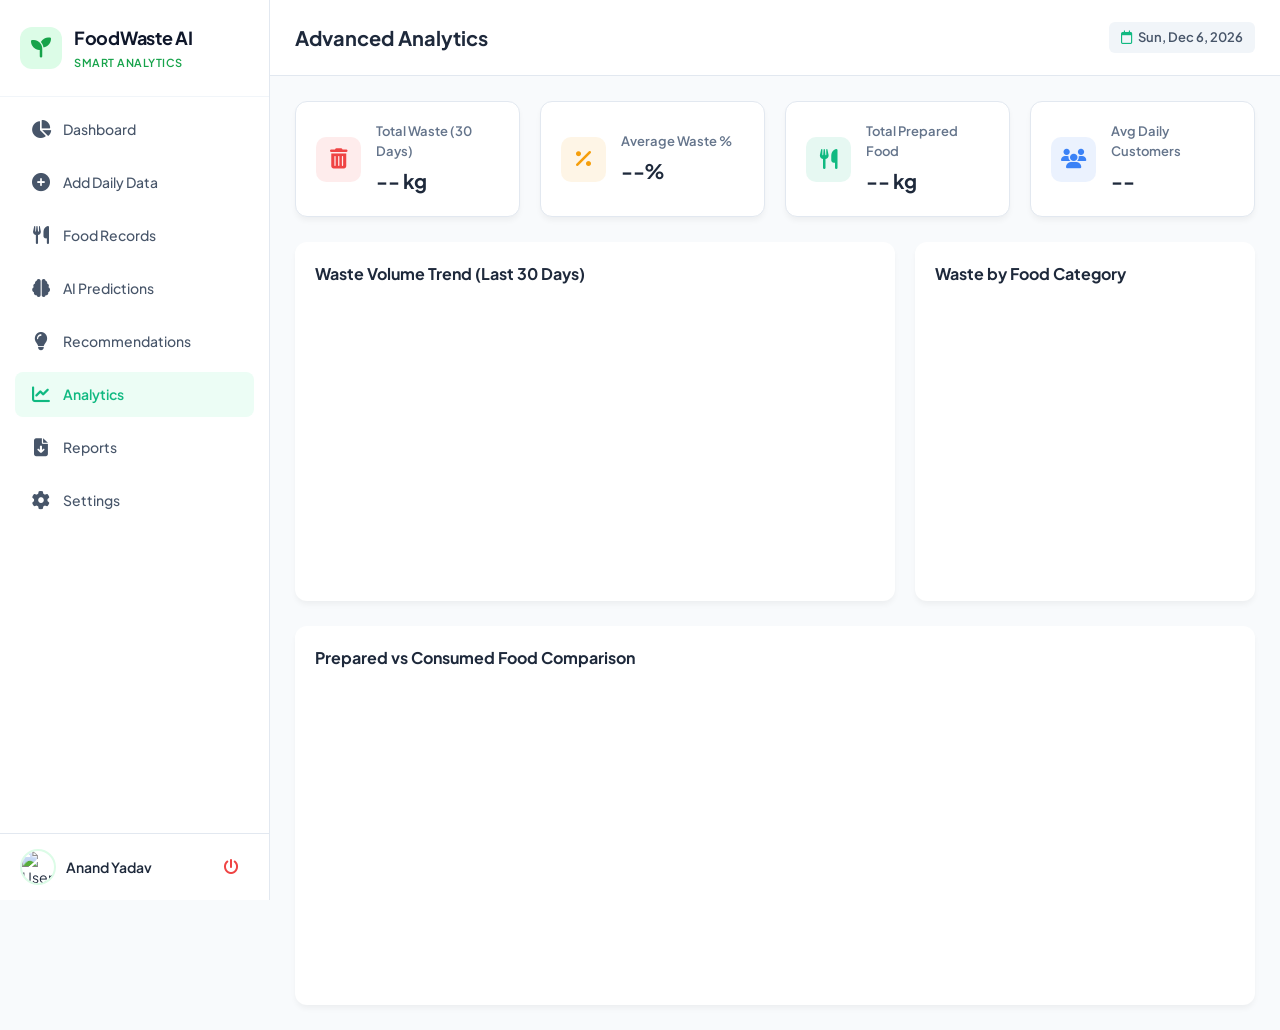
==== Analytics.html @ f4ef6a55 "Add files via upload" ====
<!DOCTYPE html>
<html lang="en">
<head>
    <meta charset="UTF-8">
    <meta name="viewport" content="width=device-width, initial-scale=1.0">
    <title>Advanced Analytics - FoodWaste AI</title>
    <!-- Chart.js CDN -->
    <script src="https://cdn.jsdelivr.net/npm/chart.js"></script>
    <!-- Supabase JS v2 CDN -->
    <script src="https://cdn.jsdelivr.net/npm/@supabase/supabase-js@2"></script>
    <!-- FontAwesome for Icons -->
    <link rel="stylesheet" href="https://cdnjs.cloudflare.com/ajax/libs/font-awesome/6.4.0/css/all.min.css">
    <!-- Google Fonts -->
    <link href="https://fonts.googleapis.com/css2?family=Plus+Jakarta+Sans:wght@400;500;600;700;800&display=swap" rel="stylesheet">
    <!-- Dashboard CSS Stylesheet -->
    <link rel="stylesheet" href="Dashboard.css">
    <style>
        /* Desktop screen par mobile toggle/close buttons aur overlay hide karne ke liye */
        @media (min-width: 992px) {
            #menuToggleBtn,
            #sidebarClose,
            #sidebarOverlay {
                display: none !important;
            }
        }
    </style>
</head>
<body class="dashboard-body">

    <div class="dashboard-container" style="display: flex; width: 100%; min-height: 100vh;">
        
        <!-- Mobile Sidebar Overlay -->
        <div class="sidebar-overlay" id="sidebarOverlay"></div>

        <!-- Sidebar Navigation -->
        <aside class="sidebar" id="sidebar">
            <div class="sidebar-header">
    <a href="Dashboard.html" style="display: flex; align-items: center; gap: 12px; text-decoration: none; color: inherit; width: 100%;">
        <div class="brand-logo">
            <i class="fa-solid fa-seedling"></i>
        </div>
        <div class="brand-title">
            <h2>FoodWaste AI</h2>
            <span>Smart Analytics</span>
        </div>
    </a>
    <button class="mobile-close-btn" id="mobileCloseBtn">
        <i class="fa-solid fa-xmark"></i>
    </button>
</div>

            <ul class="sidebar-nav" style="list-style: none; padding: 0 15px; margin: 10px 0;">
                <li>
                    <a href="dashboard.html" class="nav-item" data-page="dashboard" style="display: flex; align-items: center; gap: 12px; padding: 12px 16px; text-decoration: none; color: #475569; font-weight: 500; border-radius: 8px; margin-bottom: 4px;">
                        <i class="fa-solid fa-chart-pie" style="width: 20px; text-align: center;"></i>
                        <span>Dashboard</span>
                    </a>
                </li>
                <li>
                    <a href="Daily_data.html" class="nav-item" data-page="add-daily-data" style="display: flex; align-items: center; gap: 12px; padding: 12px 16px; text-decoration: none; color: #475569; font-weight: 500; border-radius: 8px; margin-bottom: 4px;">
                        <i class="fa-solid fa-circle-plus" style="width: 20px; text-align: center;"></i>
                        <span>Add Daily Data</span>
                    </a>
                </li>
                <li>
                    <a href="Food_records.html" class="nav-item" data-page="food-records" style="display: flex; align-items: center; gap: 12px; padding: 12px 16px; text-decoration: none; color: #475569; font-weight: 500; border-radius: 8px; margin-bottom: 4px;">
                        <i class="fa-solid fa-utensils" style="width: 20px; text-align: center;"></i>
                        <span>Food Records</span>
                    </a>
                </li>
                <li>
                    <a href="Prediction.html" class="nav-item" data-page="predictions" style="display: flex; align-items: center; gap: 12px; padding: 12px 16px; text-decoration: none; color: #475569; font-weight: 500; border-radius: 8px; margin-bottom: 4px;">
                        <i class="fa-solid fa-brain" style="width: 20px; text-align: center;"></i>
                        <span>AI Predictions</span>
                    </a>
                </li>
                <li>
                    <a href="recommendations.html" class="nav-item" data-page="recommendations" style="display: flex; align-items: center; gap: 12px; padding: 12px 16px; text-decoration: none; color: #475569; font-weight: 500; border-radius: 8px; margin-bottom: 4px;">
                        <i class="fa-solid fa-lightbulb" style="width: 20px; text-align: center;"></i>
                        <span>Recommendations</span>
                    </a>
                </li>
                <li>
                    <a href="analytics.html" class="nav-item active" data-page="analytics" style="display: flex; align-items: center; gap: 12px; padding: 12px 16px; text-decoration: none; color: #10b981; background: #ecfdf5; font-weight: 600; border-radius: 8px; margin-bottom: 4px;">
                        <i class="fa-solid fa-chart-line" style="width: 20px; text-align: center;"></i>
                        <span>Analytics</span>
                    </a>
                </li>
                <li>
                    <a href="reports.html" class="nav-item" data-page="reports" style="display: flex; align-items: center; gap: 12px; padding: 12px 16px; text-decoration: none; color: #475569; font-weight: 500; border-radius: 8px; margin-bottom: 4px;">
                        <i class="fa-solid fa-file-arrow-down" style="width: 20px; text-align: center;"></i>
                        <span>Reports</span>
                    </a>
                </li>
                <li>
                    <a href="settings.html" class="nav-item" data-page="settings" style="display: flex; align-items: center; gap: 12px; padding: 12px 16px; text-decoration: none; color: #475569; font-weight: 500; border-radius: 8px; margin-bottom: 4px;">
                        <i class="fa-solid fa-gear" style="width: 20px; text-align: center;"></i>
                        <span>Settings</span>
                    </a>
                </li>
            </ul>

            <div class="sidebar-footer" style="padding: 15px 20px; border-top: 1px solid #e2e8f0; display: flex; align-items: center; justify-content: space-between; margin-top: auto;">
                <div class="admin-profile" style="display: flex; align-items: center; gap: 10px;">
                    <img src="https://images.unsplash.com/photo-1534528741775-53994a69daeb?auto=format&fit=crop&w=150&q=80" alt="User" class="admin-avatar" style="width: 36px; height: 36px; border-radius: 50%; object-fit: cover;">
                    <div class="admin-info">
                        <h4 id="sidebarAdminName" style="font-size: 14px; margin: 0; color: #1e293b;">---</h4>
                        <!-- <p style="font-size: 11px; margin: 0; color: #64748b;">Indore, MP</p> -->
                    </div>
                </div>
                <button class="logout-btn" id="logoutBtn" title="Logout" style="background: none; border: none; color: #ef4444; font-size: 16px; cursor: pointer;">
                    <i class="fa-solid fa-power-off"></i>
                </button>
            </div>
        </aside>

        <!-- Main Content Area -->
        <main class="main-content" style="flex: 1; display: flex; flex-direction: column; min-width: 0;">
            <!-- Top Header Bar -->
            <header class="top-header" style="display: flex; justify-content: space-between; align-items: center; padding: 15px 25px; background: white; border-bottom: 1px solid #e2e8f0;">
                <div class="header-left" style="display: flex; align-items: center; gap: 15px;">
                    <button class="menu-toggle-btn" id="menuToggleBtn" style="background: none; border: none; font-size: 18px; cursor: pointer; color: #475569;"><i class="fa-solid fa-bars"></i></button>
                    <h2 style="font-size: 20px; margin: 0; color: #1e293b;">Advanced Analytics</h2>
                </div>
                <div class="header-right" style="display: flex; align-items: center; gap: 15px;">
                    <div class="date-display" id="currentDateDisplay" style="font-size: 13px; font-weight: 600; color: #475569; background: #f1f5f9; padding: 6px 12px; border-radius: 6px;">
                        <i class="fa-regular fa-calendar" style="margin-right: 6px; color: #10b981;"></i>Loading Date...
                    </div>
                </div>
            </header>

            <!-- Analytics Dashboard Content Body -->
            <div class="content-body" style="padding: 25px; background: #f8fafc; flex: 1;">

                <!-- Advanced Metric Cards Section -->
                <div class="metrics-grid" style="display: grid; grid-template-columns: repeat(auto-fit, minmax(220px, 1fr)); gap: 20px; margin-bottom: 25px;">
                    <div class="metric-card" style="background: white; padding: 20px; border-radius: 12px; box-shadow: 0 4px 6px -1px rgba(0,0,0,0.05); display: flex; align-items: center; gap: 15px;">
                        <div class="metric-icon waste" style="width: 45px; height: 45px; background: rgba(239, 68, 68, 0.1); color: #ef4444; border-radius: 10px; display: flex; align-items: center; justify-content: center; font-size: 20px;">
                            <i class="fa-solid fa-trash-can"></i>
                        </div>
                        <div class="metric-content">
                            <p style="margin: 0; font-size: 13px; color: #64748b;">Total Waste (30 Days)</p>
                            <h3 id="analyticsTotalWaste" style="margin: 5px 0 0 0; font-size: 20px; color: #1e293b;">-- kg</h3>
                        </div>
                    </div>
                    <div class="metric-card" style="background: white; padding: 20px; border-radius: 12px; box-shadow: 0 4px 6px -1px rgba(0,0,0,0.05); display: flex; align-items: center; gap: 15px;">
                        <div class="metric-icon percent" style="width: 45px; height: 45px; background: rgba(245, 158, 11, 0.1); color: #f59e0b; border-radius: 10px; display: flex; align-items: center; justify-content: center; font-size: 20px;">
                            <i class="fa-solid fa-percent"></i>
                        </div>
                        <div class="metric-content">
                            <p style="margin: 0; font-size: 13px; color: #64748b;">Average Waste %</p>
                            <h3 id="analyticsAvgWastePercent" style="margin: 5px 0 0 0; font-size: 20px; color: #1e293b;">--%</h3>
                        </div>
                    </div>
                    <div class="metric-card" style="background: white; padding: 20px; border-radius: 12px; box-shadow: 0 4px 6px -1px rgba(0,0,0,0.05); display: flex; align-items: center; gap: 15px;">
                        <div class="metric-icon prep" style="width: 45px; height: 45px; background: rgba(16, 185, 129, 0.1); color: #10b981; border-radius: 10px; display: flex; align-items: center; justify-content: center; font-size: 20px;">
                            <i class="fa-solid fa-utensils"></i>
                        </div>
                        <div class="metric-content">
                            <p style="margin: 0; font-size: 13px; color: #64748b;">Total Prepared Food</p>
                            <h3 id="analyticsTotalPrepared" style="margin: 5px 0 0 0; font-size: 20px; color: #1e293b;">-- kg</h3>
                        </div>
                    </div>
                    <div class="metric-card" style="background: white; padding: 20px; border-radius: 12px; box-shadow: 0 4px 6px -1px rgba(0,0,0,0.05); display: flex; align-items: center; gap: 15px;">
                        <div class="metric-icon customers" style="width: 45px; height: 45px; background: rgba(59, 130, 246, 0.1); color: #3b82f6; border-radius: 10px; display: flex; align-items: center; justify-content: center; font-size: 20px;">
                            <i class="fa-solid fa-users"></i>
                        </div>
                        <div class="metric-content">
                            <p style="margin: 0; font-size: 13px; color: #64748b;">Avg Daily Customers</p>
                            <h3 id="analyticsAvgCustomers" style="margin: 5px 0 0 0; font-size: 20px; color: #1e293b;">--</h3>
                        </div>
                    </div>
                </div>

                <!-- Charts Section -->
                <div class="charts-grid" style="display: grid; grid-template-columns: 2fr 1fr; gap: 20px; margin-bottom: 25px;">
                    <!-- Waste Trend Line Chart -->
                    <div class="chart-card large" style="background: white; padding: 20px; border-radius: 12px; box-shadow: 0 4px 6px -1px rgba(0,0,0,0.05);">
                        <div class="card-header" style="margin-bottom: 15px;">
                            <h3 style="margin: 0; font-size: 16px; color: #1e293b;">Waste Volume Trend (Last 30 Days)</h3>
                        </div>
                        <div class="chart-wrapper" style="height: 280px; position: relative;">
                            <canvas id="analyticsTrendChart"></canvas>
                        </div>
                    </div>

                    <!-- Waste Distribution Doughnut Chart -->
                    <div class="chart-card" style="background: white; padding: 20px; border-radius: 12px; box-shadow: 0 4px 6px -1px rgba(0,0,0,0.05);">
                        <div class="card-header" style="margin-bottom: 15px;">
                            <h3 style="margin: 0; font-size: 16px; color: #1e293b;">Waste by Food Category</h3>
                        </div>
                        <div class="chart-wrapper" style="height: 280px; position: relative;">
                            <canvas id="analyticsDistributionChart"></canvas>
                        </div>
                    </div>
                </div>

                <div class="charts-grid single-row">
                    <!-- Prepared vs Consumed Bar Chart -->
                    <div class="chart-card full-width" style="background: white; padding: 20px; border-radius: 12px; box-shadow: 0 4px 6px -1px rgba(0,0,0,0.05);">
                        <div class="card-header" style="margin-bottom: 15px;">
                            <h3 style="margin: 0; font-size: 16px; color: #1e293b;">Prepared vs Consumed Food Comparison</h3>
                        </div>
                        <div class="chart-wrapper" style="height: 300px; position: relative;">
                            <canvas id="analyticsComparisonChart"></canvas>
                        </div>
                    </div>
                </div>

            </div>
        </main>
    </div>

    <!-- Script to set current date & mobile sidebar triggers -->
    <script>
        document.addEventListener('DOMContentLoaded', () => {
            // Set Current Date in Top Header
            const dateDisplay = document.getElementById('currentDateDisplay');
            if (dateDisplay) {
                const options = { weekday: 'short', year: 'numeric', month: 'short', day: 'numeric' };
                const todayStr = new Date().toLocaleDateString('en-US', options);
                dateDisplay.innerHTML = `<i class="fa-regular fa-calendar" style="margin-right: 6px; color: #10b981;"></i>${todayStr}`;
            }

            // Mobile Sidebar Toggle
            const sidebar = document.getElementById('sidebar');
            const menuToggleBtn = document.getElementById('menuToggleBtn');
            const sidebarClose = document.getElementById('sidebarClose');
            const sidebarOverlay = document.getElementById('sidebarOverlay');

            if (menuToggleBtn && sidebar && sidebarOverlay) {
                menuToggleBtn.addEventListener('click', () => {
                    sidebar.classList.add('show', 'active');
                    sidebarOverlay.classList.add('show', 'active');
                });
            }

            const closeSidebarMenu = () => {
                if (sidebar) sidebar.classList.remove('show', 'active');
                if (sidebarOverlay) sidebarOverlay.classList.remove('show', 'active');
            };

            if (sidebarClose) sidebarClose.addEventListener('click', closeSidebarMenu);
            if (sidebarOverlay) sidebarOverlay.addEventListener('click', closeSidebarMenu);
        });
    </script>

    <!-- Page Specific Script -->
    <script src="analytics.js"></script>
</body>
</html>
---- Dashboard.css ----
/* ==========================================================================
   FoodWaste AI - Admin Dashboard Stylesheet
   Theme: Professional Green/Blue Sustainability-Oriented SaaS
   ========================================================================== */

:root {
    --primary-50: #f0fdf4;
    --primary-100: #dcfce7;
    --primary-500: #22c55e;
    --primary-600: #16a34a;
    --primary-700: #15803d;
    --primary-900: #14532d;
    
    --teal-500: #14b8a6;
    --teal-650: #0f766e;
    
    --blue-500: #3b82f6;
    --blue-600: #2563eb;
    
    --success: #10b981;
    --warning: #f59e0b;
    --danger: #ef4444;
    
    --slate-50: #f8fafc;
    --slate-100: #f1f5f9;
    --slate-200: #e2e8f0;
    --slate-300: #cbd5e1;
    --slate-400: #94a3b8;
    --slate-600: #475569;
    --slate-700: #334155;
    --slate-800: #1e293b;
    --slate-900: #0f172a;
    
    --white: #ffffff;
    
    --sidebar-width: 270px;
    --header-height: 76px;
    
    --shadow-sm: 0 1px 2px 0 rgba(0, 0, 0, 0.05);
    --shadow-md: 0 4px 6px -1px rgba(0, 0, 0, 0.05), 0 2px 4px -2px rgba(0, 0, 0, 0.05);
    --shadow-lg: 0 10px 15px -3px rgba(0, 0, 0, 0.05), 0 4px 6px -4px rgba(0, 0, 0, 0.05);
    
    --radius-sm: 8px;
    --radius-md: 12px;
    --radius-lg: 16px;
    --radius-full: 9999px;
    
    --transition: all 0.25s ease-in-out;
}

* {
    box-sizing: border-box;
    margin: 0;
    padding: 0;
    font-family: 'Plus Jakarta Sans', sans-serif;
}

body {
    background-color: var(--slate-50);
    color: var(--slate-800);
    line-height: 1.5;
    font-size: 14px;
    overflow-x: hidden;
}

/* Scrollbar customization */
::-webkit-scrollbar {
    width: 6px;
    height: 6px;
}
::-webkit-scrollbar-track {
    background: transparent;
}
::-webkit-scrollbar-thumb {
    background: var(--slate-300);
    border-radius: var(--radius-full);
}
::-webkit-scrollbar-thumb:hover {
    background: var(--slate-400);
}

/* ==========================================================================
   App Layout
   ========================================================================== */

.app-container {
    display: flex;
    min-height: 100vh;
}

/* Sidebar Overlay for Mobile */
.sidebar-overlay {
    position: fixed;
    top: 0;
    left: 0;
    width: 100%;
    height: 100%;
    background: rgba(15, 23, 42, 0.5);
    backdrop-filter: blur(2px);
    z-index: 99;
    opacity: 0;
    visibility: hidden;
    transition: var(--transition);
}
.sidebar-overlay.active {
    opacity: 1;
    visibility: visible;
}

/* ==========================================================================
   Left Sidebar
   ========================================================================== */

.sidebar {
    width: var(--sidebar-width);
    background: var(--white);
    border-right: 1px solid var(--slate-200);
    display: flex;
    flex-direction: column;
    position: fixed;
    top: 0;
    left: 0;
    height: 100vh;
    z-index: 100;
    transition: transform 0.3s ease;
}

.sidebar-header {
    padding: 24px 20px;
    display: flex;
    align-items: center;
    gap: 12px;
    border-bottom: 1px solid var(--slate-100);
}

.brand-logo {
    width: 42px;
    height: 42px;
    background: var(--primary-100);
    color: var(--primary-600);
    border-radius: var(--radius-md);
    display: flex;
    align-items: center;
    justify-content: center;
    font-size: 20px;
}

.brand-title h2 {
    font-size: 18px;
    font-weight: 700;
    color: var(--slate-900);
    letter-spacing: -0.3px;
}

.brand-title span {
    font-size: 11px;
    font-weight: 600;
    color: var(--primary-600);
    text-transform: uppercase;
    letter-spacing: 0.5px;
}

.mobile-close-btn {
    display: none;
    background: none;
    border: none;
    font-size: 20px;
    color: var(--slate-600);
    cursor: pointer;
    margin-left: auto;
}

.sidebar-nav {
    padding: 20px 12px;
    flex: 1;
    overflow-y: auto;
    display: flex;
    flex-direction: column;
    gap: 4px;
}

.nav-item {
    display: flex;
    align-items: center;
    gap: 12px;
    padding: 12px 16px;
    color: var(--slate-600);
    text-decoration: none;
    font-weight: 500;
    border-radius: var(--radius-sm);
    transition: var(--transition);
}

.nav-item i {
    font-size: 18px;
    width: 20px;
    text-align: center;
}

.nav-item:hover {
    background: var(--slate-50);
    color: var(--slate-900);
}

.nav-item.active {
    background: var(--primary-50);
    color: var(--primary-700);
    font-weight: 600;
}

.sidebar-footer {
    padding: 16px 20px;
    border-top: 1px solid var(--slate-100);
    display: flex;
    align-items: center;
    justify-content: space-between;
    background: var(--white);
}

.admin-profile {
    display: flex;
    align-items: center;
    gap: 12px;
}

.admin-avatar {
    width: 38px;
    height: 38px;
    border-radius: var(--radius-full);
    object-fit: cover;
    border: 2px solid var(--primary-100);
}

.admin-info h4 {
    font-size: 13px;
    font-weight: 600;
    color: var(--slate-900);
}

.admin-info span {
    font-size: 11px;
    color: var(--slate-400);
}

.logout-btn {
    background: var(--slate-50);
    border: 1px solid var(--slate-200);
    color: var(--danger);
    width: 36px;
    height: 36px;
    border-radius: var(--radius-sm);
    display: flex;
    align-items: center;
    justify-content: center;
    cursor: pointer;
    transition: var(--transition);
}

.logout-btn:hover {
    background: #fef2f2;
    border-color: #fecaca;
}

/* ==========================================================================
   Main Content Area
   ========================================================================== */

.main-content {
    margin-left: var(--sidebar-width);
    flex: 1;
    display: flex;
    flex-direction: column;
    min-height: 100vh;
}

/* ==========================================================================
   Top Header
   ========================================================================== */

.top-header {
    height: var(--header-height);
    background: var(--white);
    border-bottom: 1px solid var(--slate-200);
    padding: 0 32px;
    display: flex;
    align-items: center;
    justify-content: space-between;
    position: sticky;
    top: 0;
    z-index: 90;
}

.header-left {
    display: flex;
    align-items: center;
    gap: 16px;
}

.menu-toggle-btn {
    display: none;
    background: var(--slate-50);
    border: 1px solid var(--slate-200);
    width: 38px;
    height: 38px;
    border-radius: var(--radius-sm);
    align-items: center;
    justify-content: center;
    cursor: pointer;
    color: var(--slate-700);
    transition: var(--transition);
}

.menu-toggle-btn:hover {
    background: var(--slate-100);
}

.page-title-group h1 {
    font-size: 20px;
    font-weight: 700;
    color: var(--slate-900);
    letter-spacing: -0.4px;
}

.page-title-group p {
    font-size: 13px;
    color: var(--slate-400);
}

.header-right {
    display: flex;
    align-items: center;
    gap: 20px;
}

.date-selector-wrapper {
    display: flex;
    align-items: center;
    gap: 8px;
    background: var(--slate-50);
    border: 1px solid var(--slate-200);
    padding: 6px 12px;
    border-radius: var(--radius-sm);
    color: var(--slate-600);
    font-size: 13px;
}

.date-input {
    border: none;
    background: transparent;
    color: var(--slate-800);
    font-weight: 500;
    font-family: inherit;
    outline: none;
    cursor: pointer;
}

.notification-wrapper {
    position: relative;
}

.icon-btn {
    width: 40px;
    height: 40px;
    background: var(--slate-50);
    border: 1px solid var(--slate-200);
    border-radius: var(--radius-sm);
    display: flex;
    align-items: center;
    justify-content: center;
    color: var(--slate-600);
    cursor: pointer;
    position: relative;
    transition: var(--transition);
}

.icon-btn:hover {
    background: var(--slate-100);
    color: var(--slate-900);
}

.notification-badge {
    position: absolute;
    top: -5px;
    right: -5px;
    background: var(--danger);
    color: var(--white);
    font-size: 10px;
    font-weight: 700;
    width: 18px;
    height: 18px;
    border-radius: var(--radius-full);
    display: flex;
    align-items: center;
    justify-content: center;
    border: 2px solid var(--white);
}

.notification-dropdown {
    position: absolute;
    top: 50px;
    right: 0;
    width: 320px;
    background: var(--white);
    border: 1px solid var(--slate-200);
    border-radius: var(--radius-md);
    box-shadow: var(--shadow-lg);
    display: none;
    z-index: 110;
    animation: fadeIn 0.2s ease;
}

.notification-dropdown.active {
    display: block;
}

.dropdown-header {
    padding: 14px 16px;
    border-bottom: 1px solid var(--slate-100);
    display: flex;
    align-items: center;
    justify-content: space-between;
}

.dropdown-header h4 {
    font-size: 14px;
    font-weight: 600;
    color: var(--slate-900);
}

.mark-read {
    font-size: 12px;
    color: var(--primary-600);
    cursor: pointer;
    font-weight: 500;
}
.mark-read:hover {
    text-decoration: underline;
}

.dropdown-body {
    max-height: 300px;
    overflow-y: auto;
}

.notification-item {
    padding: 12px 16px;
    display: flex;
    gap: 12px;
    border-bottom: 1px solid var(--slate-100);
    transition: var(--transition);
}

.notification-item:hover {
    background: var(--slate-50);
}

.notification-item.unread {
    background: var(--primary-50);
}

.notification-item i {
    font-size: 16px;
    margin-top: 2px;
}

.notification-item p {
    font-size: 13px;
    color: var(--slate-700);
    margin-bottom: 2px;
}

.notification-item span {
    font-size: 11px;
    color: var(--slate-400);
}

.header-profile {
    display: flex;
    align-items: center;
    gap: 10px;
    padding-left: 10px;
    border-left: 1px solid var(--slate-200);
}

.header-avatar {
    width: 36px;
    height: 36px;
    border-radius: var(--radius-full);
    object-fit: cover;
}

.header-admin-name {
    font-weight: 600;
    color: var(--slate-800);
    font-size: 13px;
}

/* ==========================================================================
   Dashboard Content Layout & Common Components
   ========================================================================== */

.dashboard-content {
    padding: 32px;
    flex: 1;
    display: flex;
    flex-direction: column;
    gap: 28px;
}

/* KPI Cards Grid */
.kpi-grid {
    display: grid;
    grid-template-columns: repeat(4, 1fr);
    gap: 20px;
}

.kpi-card {
    background: var(--white);
    border: 1px solid var(--slate-200);
    border-radius: var(--radius-md);
    padding: 20px;
    display: flex;
    align-items: center;
    justify-content: space-between;
    box-shadow: var(--shadow-sm);
    transition: var(--transition);
}

.kpi-card:hover {
    box-shadow: var(--shadow-md);
    border-color: var(--slate-300);
    transform: translateY(-2px);
}

.kpi-subtitle {
    font-size: 12px;
    font-weight: 600;
    color: var(--slate-400);
    text-transform: uppercase;
    letter-spacing: 0.3px;
    display: block;
    margin-bottom: 6px;
}

.kpi-value {
    font-size: 24px;
    font-weight: 700;
    color: var(--slate-900);
    letter-spacing: -0.5px;
    margin-bottom: 6px;
}

.kpi-trend {
    font-size: 12px;
    font-weight: 500;
    display: flex;
    align-items: center;
    gap: 4px;
}

.kpi-trend.positive {
    color: var(--success);
}

.kpi-trend.neutral {
    color: var(--slate-500);
}

.kpi-icon {
    width: 48px;
    height: 48px;
    border-radius: var(--radius-md);
    display: flex;
    align-items: center;
    justify-content: center;
    font-size: 20px;
}

.bg-blue { background: #eff6ff; color: var(--blue-600); }
.bg-emerald { background: var(--primary-50); color: var(--primary-600); }
.bg-amber { background: #fffbeb; color: var(--warning); }
.bg-teal { background: #f0fdfa; color: var(--teal-500); }

/* Common Card Style */
.card {
    background: var(--white);
    border: 1px solid var(--slate-200);
    border-radius: var(--radius-md);
    padding: 24px;
    box-shadow: var(--shadow-sm);
}

.card-header-flex {
    display: flex;
    align-items: center;
    justify-content: space-between;
    margin-bottom: 20px;
}

.card-title-group h2 {
    font-size: 16px;
    font-weight: 700;
    color: var(--slate-900);
    letter-spacing: -0.2px;
}

.card-title-group p {
    font-size: 12px;
    color: var(--slate-400);
    margin-top: 2px;
}

/* ==========================================================================
   AI Insights Grid (Prediction & Recommendation Cards)
   ========================================================================== */

.ai-insights-grid {
    display: grid;
    grid-template-columns: 1.2fr 1fr;
    gap: 20px;
}

.ai-prediction-card {
    background: linear-gradient(135deg, #ffffff 0%, var(--primary-50) 100%);
    border-color: #bbf7d0;
}

.ai-badge {
    display: inline-flex;
    align-items: center;
    gap: 6px;
    font-size: 11px;
    font-weight: 600;
    color: var(--primary-700);
    background: var(--primary-100);
    padding: 4px 10px;
    border-radius: var(--radius-full);
    text-transform: uppercase;
    letter-spacing: 0.5px;
    margin-bottom: 8px;
}

.ai-badge.recommend {
    color: #b45309;
    background: #fef3c7;
}

.pulse-indicator {
    width: 10px;
    height: 10px;
    background: var(--success);
    border-radius: var(--radius-full);
    box-shadow: 0 0 0 rgba(16, 185, 129, 0.4);
    animation: pulse 2s infinite;
}

@keyframes pulse {
    0% {
        box-shadow: 0 0 0 0 rgba(16, 185, 129, 0.4);
    }
    70% {
        box-shadow: 0 0 0 8px rgba(16, 185, 129, 0);
    }
    100% {
        box-shadow: 0 0 0 0 rgba(16, 185, 129, 0);
    }
}

.prediction-highlight-box {
    display: flex;
    align-items: center;
    justify-content: space-between;
    background: var(--white);
    border: 1px solid #bbf7d0;
    border-radius: var(--radius-md);
    padding: 20px;
    margin-bottom: 20px;
}

.pred-main-metric .pred-label {
    font-size: 12px;
    font-weight: 600;
    color: var(--slate-500);
    display: block;
    margin-bottom: 4px;
}

.pred-number {
    font-size: 32px;
    font-weight: 800;
    color: var(--primary-900);
    letter-spacing: -1px;
}

.pred-number .unit {
    font-size: 14px;
    font-weight: 600;
    color: var(--slate-600);
}

.pred-sub-metrics {
    display: flex;
    flex-direction: column;
    gap: 10px;
    border-left: 1px solid var(--slate-200);
    padding-left: 20px;
}

.sub-metric-item {
    display: flex;
    flex-direction: column;
}

.sub-label {
    font-size: 11px;
    color: var(--slate-400);
}

.sub-val {
    font-size: 14px;
    font-weight: 700;
    color: var(--slate-800);
}

.sub-val.highlight {
    color: var(--primary-700);
}

/* Recommendation Card */
.ai-recommendation-card {
    background: var(--white);
}

.recommendation-content-box {
    display: flex;
    gap: 16px;
    align-items: flex-start;
    background: var(--slate-50);
    border: 1px solid var(--slate-200);
    border-radius: var(--radius-md);
    padding: 20px;
    margin-bottom: 20px;
}

.recommendation-icon-box {
    width: 42px;
    height: 42px;
    background: #fef3c7;
    color: #d97706;
    border-radius: var(--radius-md);
    display: flex;
    align-items: center;
    justify-content: center;
    font-size: 18px;
    flex-shrink: 0;
}

.recommendation-text {
    font-size: 13px;
    color: var(--slate-700);
    line-height: 1.6;
}

.recommendation-actions {
    display: flex;
    gap: 12px;
}

/* Buttons */
.btn {
    padding: 10px 18px;
    border-radius: var(--radius-sm);
    font-size: 13px;
    font-weight: 600;
    cursor: pointer;
    display: inline-flex;
    align-items: center;
    justify-content: center;
    gap: 8px;
    transition: var(--transition);
    border: 1px solid transparent;
}

.btn-primary {
    background: var(--primary-600);
    color: var(--white);
}
.btn-primary:hover {
    background: var(--primary-700);
}

.btn-outline {
    background: transparent;
    border-color: var(--slate-300);
    color: var(--slate-700);
}
.btn-outline:hover {
    background: var(--slate-50);
    border-color: var(--slate-400);
    color: var(--slate-900);
}

.btn-subtle {
    background: var(--slate-100);
    color: var(--slate-700);
    border: none;
}
.btn-subtle:hover {
    background: var(--slate-200);
}

.btn-sm {
    padding: 6px 12px;
    font-size: 12px;
}

/* ==========================================================================
   Analytics Charts Layout
   ========================================================================== */

.charts-grid-two {
    display: grid;
    grid-template-columns: 1fr 1fr;
    gap: 20px;
}

.chart-card {
    display: flex;
    flex-direction: column;
}

.chart-container {
    position: relative;
    height: 280px;
    width: 100%;
}

.chart-container-large {
    position: relative;
    height: 320px;
    width: 100%;
}

.chart-filter-group {
    display: flex;
    background: var(--slate-100);
    padding: 3px;
    border-radius: var(--radius-sm);
    gap: 2px;
}

.filter-btn {
    background: transparent;
    border: none;
    font-size: 11px;
    font-weight: 600;
    color: var(--slate-600);
    padding: 5px 10px;
    border-radius: 6px;
    cursor: pointer;
    transition: var(--transition);
}

.filter-btn.active {
    background: var(--white);
    color: var(--slate-900);
    box-shadow: var(--shadow-sm);
}

.chart-subtitle-badge {
    font-size: 11px;
    font-weight: 600;
    color: var(--slate-400);
    background: var(--slate-100);
    padding: 4px 10px;
    border-radius: var(--radius-full);
}

/* Demand Analysis Card Custom Header */
.demand-analysis-card .demand-stats-summary {
    display: flex;
    gap: 12px;
}

.summary-pill {
    display: flex;
    align-items: center;
    gap: 6px;
    font-size: 12px;
    background: var(--slate-50);
    border: 1px solid var(--slate-200);
    padding: 6px 12px;
    border-radius: var(--radius-full);
    color: var(--slate-600);
}

/* ==========================================================================
   AI Insights & Alerts Section
   ========================================================================== */

.insights-alerts-section {
    display: flex;
    flex-direction: column;
    gap: 16px;
}

.section-heading h2 {
    font-size: 18px;
    font-weight: 700;
    color: var(--slate-900);
    letter-spacing: -0.3px;
}

.section-heading p {
    font-size: 13px;
    color: var(--slate-400);
}

.insights-grid {
    display: grid;
    grid-template-columns: repeat(3, 1fr);
    gap: 20px;
}

.insight-card {
    background: var(--white);
    border: 1px solid var(--slate-200);
    border-radius: var(--radius-md);
    padding: 20px;
    display: flex;
    gap: 16px;
    box-shadow: var(--shadow-sm);
    position: relative;
    overflow: hidden;
}

.insight-card::before {
    content: '';
    position: absolute;
    top: 0;
    left: 0;
    width: 4px;
    height: 100%;
}

.insight-card.warning-alert::before { background: var(--warning); }
.insight-card.info-alert::before { background: var(--blue-500); }
.insight-card.success-alert::before { background: var(--success); }

.insight-icon-wrap {
    width: 40px;
    height: 40px;
    border-radius: var(--radius-md);
    display: flex;
    align-items: center;
    justify-content: center;
    font-size: 16px;
    flex-shrink: 0;
}

.warning-alert .insight-icon-wrap { background: #fffbeb; color: var(--warning); }
.info-alert .insight-icon-wrap { background: #eff6ff; color: var(--blue-600); }
.success-alert .insight-icon-wrap { background: var(--primary-50); color: var(--primary-600); }

.insight-content h3 {
    font-size: 14px;
    font-weight: 700;
    color: var(--slate-900);
    margin-bottom: 4px;
}

.insight-content p {
    font-size: 12px;
    color: var(--slate-600);
    line-height: 1.5;
    margin-bottom: 10px;
}

.insight-tag {
    font-size: 10px;
    font-weight: 700;
    text-transform: uppercase;
    letter-spacing: 0.5px;
    padding: 2px 8px;
    border-radius: var(--radius-full);
}

.warning-alert .insight-tag { background: #fef3c7; color: #b45309; }
.info-alert .insight-tag { background: #dbeafe; color: #1e40af; }
.success-alert .insight-tag { background: var(--primary-100); color: var(--primary-800); }

/* ==========================================================================
   Recent Food Records Table
   ========================================================================== */

.table-responsive {
    width: 100%;
    overflow-x: auto;
}

.data-table {
    width: 100%;
    border-collapse: collapse;
    text-align: left;
    font-size: 13px;
}

.data-table th {
    background: var(--slate-50);
    color: var(--slate-500);
    font-weight: 600;
    text-transform: uppercase;
    font-size: 11px;
    letter-spacing: 0.5px;
    padding: 12px 16px;
    border-bottom: 1px solid var(--slate-200);
}

.data-table td {
    padding: 14px 16px;
    color: var(--slate-700);
    border-bottom: 1px solid var(--slate-100);
    font-weight: 500;
}

.data-table tbody tr:hover {
    background: var(--slate-50);
}

.status-badge {
    display: inline-flex;
    align-items: center;
    padding: 4px 10px;
    border-radius: var(--radius-full);
    font-size: 11px;
    font-weight: 600;
}

.status-badge.normal {
    background: #e0f2fe;
    color: #0369a1;
}

.status-badge.high-waste {
    background: #fee2e2;
    color: #991b1b;
}

.status-badge.good {
    background: var(--primary-100);
    color: var(--primary-800);
}

/* ==========================================================================
   Footer
   ========================================================================== */

.dashboard-footer {
    padding: 24px 32px;
    background: var(--white);
    border-top: 1px solid var(--slate-200);
    display: flex;
    align-items: center;
    justify-content: space-between;
    font-size: 12px;
    color: var(--slate-400);
    margin-top: auto;
}

.footer-links {
    display: flex;
    gap: 20px;
}

.footer-links a {
    color: var(--slate-500);
    text-decoration: none;
    transition: var(--transition);
}

.footer-links a:hover {
    color: var(--primary-600);
}

/* ==========================================================================
   Modals
   ========================================================================== */

.modal-backdrop {
    position: fixed;
    top: 0;
    left: 0;
    width: 100%;
    height: 100%;
    background: rgba(15, 23, 42, 0.6);
    backdrop-filter: blur(2px);
    z-index: 1000;
    display: flex;
    align-items: center;
    justify-content: center;
    opacity: 0;
    visibility: hidden;
    transition: var(--transition);
}

.modal-backdrop.active {
    opacity: 1;
    visibility: visible;
}

.modal-card {
    background: var(--white);
    width: 100%;
    max-width: 480px;
    border-radius: var(--radius-lg);
    box-shadow: var(--shadow-lg);
    overflow: hidden;
    transform: scale(0.95);
    transition: transform 0.25s ease;
}

.modal-backdrop.active .modal-card {
    transform: scale(1);
}

.modal-header {
    padding: 20px;
    border-bottom: 1px solid var(--slate-200);
    display: flex;
    align-items: center;
    justify-content: space-between;
}

.modal-header h3 {
    font-size: 16px;
    font-weight: 700;
    color: var(--slate-900);
}

.modal-close {
    background: none;
    border: none;
    font-size: 18px;
    cursor: pointer;
    color: var(--slate-500);
}

.modal-body {
    padding: 24px;
    font-size: 13px;
    color: var(--slate-700);
    line-height: 1.6;
}

.modal-footer {
    padding: 16px 20px;
    background: var(--slate-50);
    border-top: 1px solid var(--slate-200);
    display: flex;
    justify-content: flex-end;
}

/* Utility Colors for JS / Icons */
.text-warning { color: var(--warning); }
.text-success { color: var(--success); }
.text-info { color: var(--blue-500); }
.text-amber { color: var(--warning); }
.text-blue { color: var(--blue-600); }
.text-teal { color: var(--teal-500); }

/* ==========================================================================
   Analytics Metrics Grid & Cards (Fix for Analytics Top Stats)
   ========================================================================== */

.metrics-grid {
    display: grid;
    grid-template-columns: repeat(auto-fit, minmax(220px, 1fr));
    gap: 20px;
    margin-bottom: 25px;
}

.metric-card {
    background: var(--white);
    padding: 20px;
    border-radius: var(--radius-md);
    box-shadow: var(--shadow-sm);
    display: flex;
    align-items: center;
    gap: 15px;
    border: 1px solid var(--slate-200);
    transition: var(--transition);
}

.metric-card:hover {
    box-shadow: var(--shadow-md);
    border-color: var(--slate-300);
    transform: translateY(-2px);
}

.metric-card .metric-icon {
    width: 50px;
    height: 50px;
    border-radius: var(--radius-md);
    display: flex;
    align-items: center;
    justify-content: center;
    font-size: 20px;
    color: var(--white);
    flex-shrink: 0;
}

.metric-card .metric-icon.waste { background-color: var(--danger); }
.metric-card .metric-icon.percent { background-color: var(--warning); }
.metric-card .metric-icon.prep { background-color: var(--blue-500); }
.metric-card .metric-icon.customers { background-color: var(--success); }

.metric-card .metric-content p {
    font-size: 13px;
    color: var(--slate-400);
    margin-bottom: 4px;
    font-weight: 600;
}

.metric-card .metric-content h3 {
    font-size: 20px;
    font-weight: 700;
    color: var(--slate-900);
    letter-spacing: -0.5px;
}

/* ==========================================================================
   Responsive Breakpoints
   ========================================================================== */

@media (max-width: 1200px) {
    .kpi-grid {
        grid-template-columns: repeat(2, 1fr);
    }
    .charts-grid-two {
        grid-template-columns: 1fr;
    }
    .insights-grid {
        grid-template-columns: 1fr;
    }
}

@media (max-width: 992px) {
    .sidebar {
        transform: translateX(-100%);
    }
    .sidebar.active {
        transform: translateX(0);
    }
    .mobile-close-btn {
        display: block;
    }
    .main-content {
        margin-left: 0;
    }
    .menu-toggle-btn {
        display: flex;
    }
    .ai-insights-grid {
        grid-template-columns: 1fr;
    }
}

@media (max-width: 768px) {
    .kpi-grid {
        grid-template-columns: 1fr;
    }
    .top-header {
        padding: 0 16px;
    }
    .dashboard-content {
        padding: 16px;
        gap: 20px;
    }
    .header-right {
        gap: 10px;
    }
    .date-selector-wrapper span,
    .header-admin-name {
        display: none;
    }
    .dashboard-footer {
        flex-direction: column;
        gap: 12px;
        text-align: center;
        padding: 20px 16px;
    }
}

@keyframes fadeIn {
    from { opacity: 0; transform: translateY(-8px); }
    to { opacity: 1; transform: translateY(0); }
}
/* Desktop screen (992px se badi screen) par 3-bar, cross aur overlay hide ho jayenge */
@media (min-width: 992px) {
    #sidebarToggle,
    #sidebarClose,
    #sidebarOverlay {
        display: none !important;
    }
}
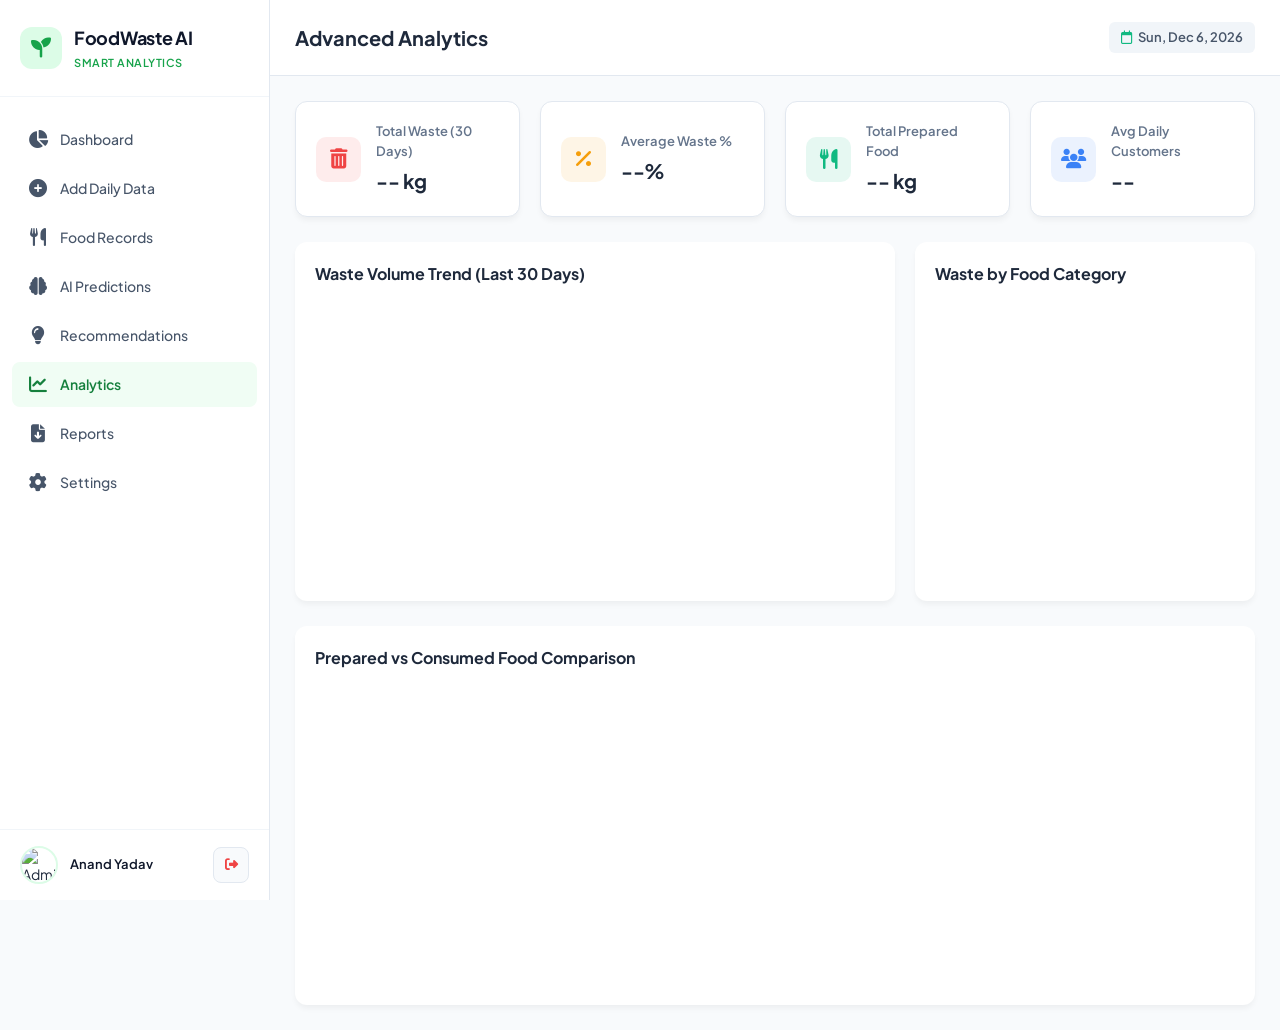
==== commit 2a183e01: "Update Analytics.html" ====
--- a/Analytics.html
+++ b/Analytics.html
@@ -49,67 +49,42 @@
     </button>
 </div>
 
-            <ul class="sidebar-nav" style="list-style: none; padding: 0 15px; margin: 10px 0;">
-                <li>
-                    <a href="dashboard.html" class="nav-item" data-page="dashboard" style="display: flex; align-items: center; gap: 12px; padding: 12px 16px; text-decoration: none; color: #475569; font-weight: 500; border-radius: 8px; margin-bottom: 4px;">
-                        <i class="fa-solid fa-chart-pie" style="width: 20px; text-align: center;"></i>
-                        <span>Dashboard</span>
-                    </a>
-                </li>
-                <li>
-                    <a href="Daily_data.html" class="nav-item" data-page="add-daily-data" style="display: flex; align-items: center; gap: 12px; padding: 12px 16px; text-decoration: none; color: #475569; font-weight: 500; border-radius: 8px; margin-bottom: 4px;">
-                        <i class="fa-solid fa-circle-plus" style="width: 20px; text-align: center;"></i>
-                        <span>Add Daily Data</span>
-                    </a>
-                </li>
-                <li>
-                    <a href="Food_records.html" class="nav-item" data-page="food-records" style="display: flex; align-items: center; gap: 12px; padding: 12px 16px; text-decoration: none; color: #475569; font-weight: 500; border-radius: 8px; margin-bottom: 4px;">
-                        <i class="fa-solid fa-utensils" style="width: 20px; text-align: center;"></i>
-                        <span>Food Records</span>
-                    </a>
-                </li>
-                <li>
-                    <a href="Prediction.html" class="nav-item" data-page="predictions" style="display: flex; align-items: center; gap: 12px; padding: 12px 16px; text-decoration: none; color: #475569; font-weight: 500; border-radius: 8px; margin-bottom: 4px;">
-                        <i class="fa-solid fa-brain" style="width: 20px; text-align: center;"></i>
-                        <span>AI Predictions</span>
-                    </a>
-                </li>
-                <li>
-                    <a href="recommendations.html" class="nav-item" data-page="recommendations" style="display: flex; align-items: center; gap: 12px; padding: 12px 16px; text-decoration: none; color: #475569; font-weight: 500; border-radius: 8px; margin-bottom: 4px;">
-                        <i class="fa-solid fa-lightbulb" style="width: 20px; text-align: center;"></i>
-                        <span>Recommendations</span>
-                    </a>
-                </li>
-                <li>
-                    <a href="analytics.html" class="nav-item active" data-page="analytics" style="display: flex; align-items: center; gap: 12px; padding: 12px 16px; text-decoration: none; color: #10b981; background: #ecfdf5; font-weight: 600; border-radius: 8px; margin-bottom: 4px;">
-                        <i class="fa-solid fa-chart-line" style="width: 20px; text-align: center;"></i>
-                        <span>Analytics</span>
-                    </a>
-                </li>
-                <li>
-                    <a href="reports.html" class="nav-item" data-page="reports" style="display: flex; align-items: center; gap: 12px; padding: 12px 16px; text-decoration: none; color: #475569; font-weight: 500; border-radius: 8px; margin-bottom: 4px;">
-                        <i class="fa-solid fa-file-arrow-down" style="width: 20px; text-align: center;"></i>
-                        <span>Reports</span>
-                    </a>
-                </li>
-                <li>
-                    <a href="settings.html" class="nav-item" data-page="settings" style="display: flex; align-items: center; gap: 12px; padding: 12px 16px; text-decoration: none; color: #475569; font-weight: 500; border-radius: 8px; margin-bottom: 4px;">
-                        <i class="fa-solid fa-gear" style="width: 20px; text-align: center;"></i>
-                        <span>Settings</span>
-                    </a>
-                </li>
-            </ul>
-
-            <div class="sidebar-footer" style="padding: 15px 20px; border-top: 1px solid #e2e8f0; display: flex; align-items: center; justify-content: space-between; margin-top: auto;">
-                <div class="admin-profile" style="display: flex; align-items: center; gap: 10px;">
-                    <img src="https://images.unsplash.com/photo-1534528741775-53994a69daeb?auto=format&fit=crop&w=150&q=80" alt="User" class="admin-avatar" style="width: 36px; height: 36px; border-radius: 50%; object-fit: cover;">
+            <nav class="sidebar-nav">
+                <a href="Dashboard.html" class="nav-item">
+                    <i class="fa-solid fa-chart-pie"></i> Dashboard
+                </a>
+                <a href="Daily_data.html" class="nav-item">
+                    <i class="fa-solid fa-circle-plus"></i> Add Daily Data
+                </a>
+                <a href="Food_records.html" class="nav-item">
+                    <i class="fa-solid fa-utensils"></i> Food Records
+                </a>
+                <a href="Prediction.html" class="nav-item">
+                    <i class="fa-solid fa-brain"></i> AI Predictions
+                </a>
+                <a href="recommendations.html" class="nav-item">
+                    <i class="fa-solid fa-lightbulb"></i> Recommendations
+                </a>
+                <a href="Analytics.html" class="nav-item active">
+                    <i class="fa-solid fa-chart-line"></i> Analytics
+                </a>
+                <a href="reports.html" class="nav-item">
+                    <i class="fa-solid fa-file-arrow-down"></i> Reports
+                </a>
+                <a href="settings.html" class="nav-item">
+                    <i class="fa-solid fa-gear"></i> Settings
+                </a>
+            </nav>
+
+            <div class="sidebar-footer">
+                <div class="admin-profile">
+                    <img src="https://encrypted-tbn0.gstatic.com/images?q=tbn:ANd9GcSUy-t00mImJn20OoJQGOZ-hpNBUnrKty6pmaC96C6r_Q&s=10?auto=format&fit=crop&q=80&w=150" alt="Admin Avatar" class="admin-avatar">
                     <div class="admin-info">
-                        <h4 id="sidebarAdminName" style="font-size: 14px; margin: 0; color: #1e293b;">---</h4>
-                        <!-- <p style="font-size: 11px; margin: 0; color: #64748b;">Indore, MP</p> -->
-                    </div>
-                </div>
-                <button class="logout-btn" id="logoutBtn" title="Logout" style="background: none; border: none; color: #ef4444; font-size: 16px; cursor: pointer;">
-                    <i class="fa-solid fa-power-off"></i>
+                        <h4 id="sidebarAdminName">---</h4>
+                    </div>
+                </div>
+                <button class="logout-btn" id="logoutBtn" title="Logout">
+                    <i class="fa-solid fa-right-from-bracket"></i>
                 </button>
             </div>
         </aside>
@@ -248,4 +223,4 @@
     <!-- Page Specific Script -->
     <script src="analytics.js"></script>
 </body>
-</html>+</html>
